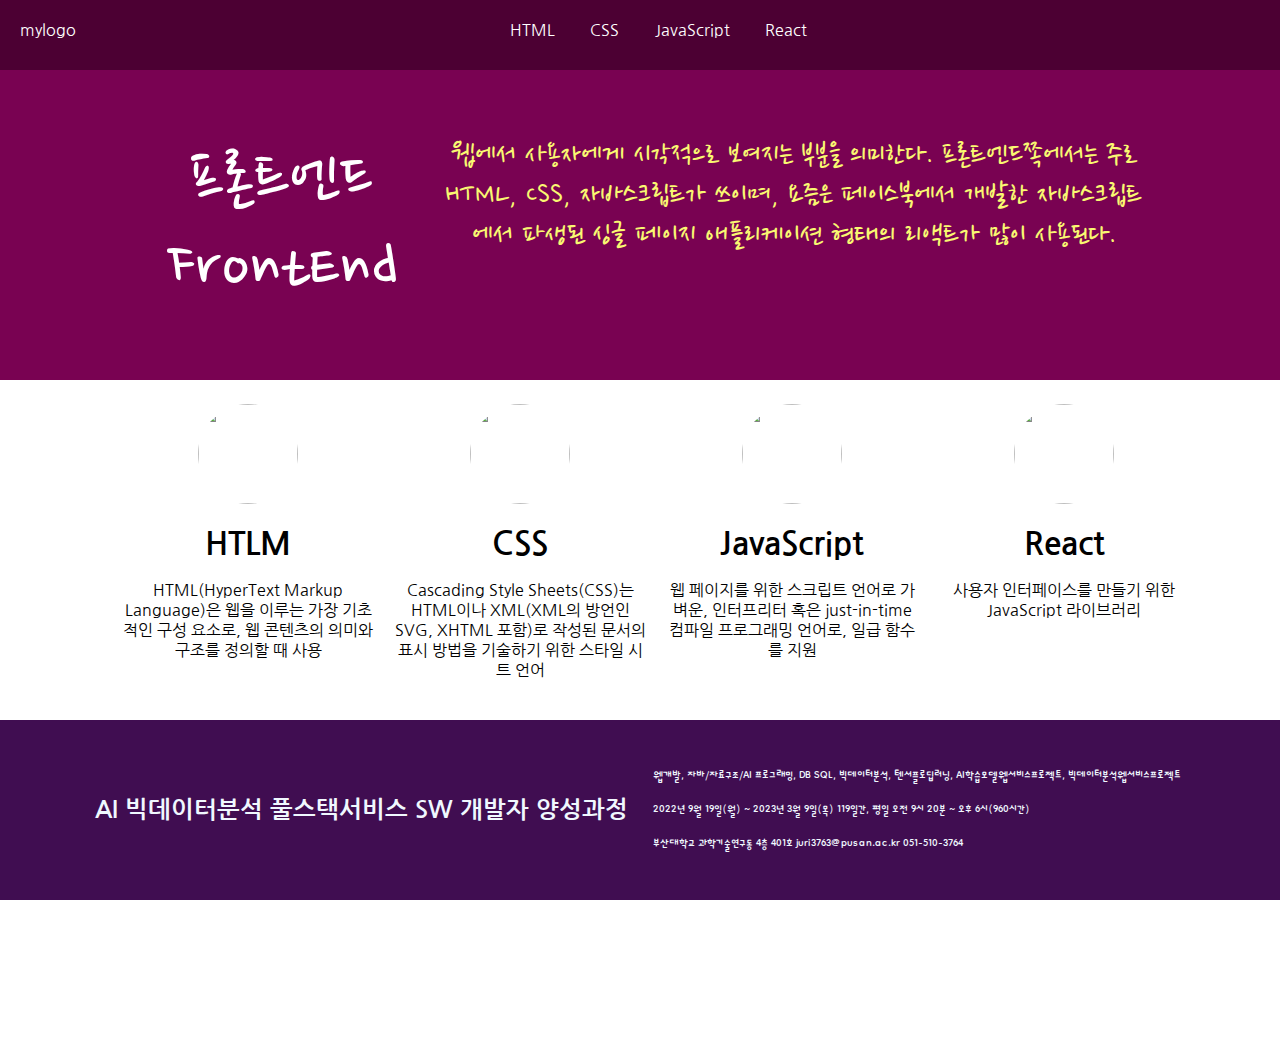
==== index.html @ 1aff1c4b "반응형" ====
<!DOCTYPE html>
<html>
  <head>
    <title>K디지털 웹</title>
    <meta name="viewport" content="width=device-width, initial-scale=1">
    <link rel="stylesheet" href="./styles/main.css">
    <!--웹폰트-->
    <link rel="preconnect" href="https://fonts.googleapis.com">
    <link rel="preconnect" href="https://fonts.gstatic.com" crossorigin>
    <link href="https://fonts.googleapis.com/css2?family=Dongle&family=Nanum+Gothic:wght@400;800&family=Nanum+Pen+Script&family=Noto+Sans+KR:wght@300&display=swap" rel="stylesheet">
    <!--웹아이콘-->
    <script src="https://kit.fontawesome.com/74df50e688.js" crossorigin="anonymous"></script>
  </head>
  <body>
    <nav>
      <div class="nav_logo">
        mylogo
      </div> 
      <ul class="nav_menu">
        <li><a href="#">HTML</a></li>
        <li><a href="#">CSS</a></li>
        <li><a href="#">JavaScript</a></li>
        <li><a href="#">React</a></li>
      </ul>
      <ul class="nav_icon">
        <li><i class="fa-brands fa-facebook"></i></li>
        <li><i class="fa-brands fa-square-instagram"></i></li>
      </ul> 
    </nav>
    <header>
      <section>
        <div class="header_left">프론트엔드<br>FrontEnd</div>
        <div class="header_right">
          웹에서 사용자에게 시각적으로 보여지는 부분을 의미한다. 프론트엔드쪽에서는 주로 HTML, CSS, 자바스크립트가 쓰이며, 요즘은 페이스북에서 개발한 자바스크립트에서 파생된 싱글 페이지 애플리케이션 형태의 리액트가 많이 사용된다.
        </div>
      </section>
    </header>
    <main>
      <section>
        <div>
          <img src="./images/html.png">
        </div>
        <div class="content">
          <h1>HTLM</h1>
          <p>HTML(HyperText Markup Language)은 웹을 이루는 가장 기초적인 구성 요소로, 웹 콘텐츠의 의미와 구조를 정의할 때 사용</p>
        </div>
      </section>
      <section>
        <div>
          <img src="./images/css.png">
        </div>
        <div class="content">
          <h1>CSS</h1>
          <p>Cascading Style Sheets(CSS)는 HTML이나 XML(XML의 방언인 SVG, XHTML 포함)로 작성된 문서의 표시 방법을 기술하기 위한 스타일 시트 언어</p>
      </section>
      <section>
        <div>
          <img src="./images/js.png">
        </div>
        <div class="content">
          <h1>JavaScript</h1>
          <p>웹 페이지를 위한 스크립트 언어로 가벼운, 인터프리터 혹은 just-in-time 컴파일 프로그래밍 언어로, 일급 함수를 지원</p>
      </section>
      <section>
        <div>
          <img src="./images/react.png">
        </div>
        <div class="content">
          <h1>React</h1>
          <p>사용자 인터페이스를 만들기 위한 JavaScript 라이브러리</p>
      </section>
    </main>
    <footer>
      <h2>AI 빅데이터분석 풀스택서비스 SW 개발자 양성과정</h2>
      <ul> 
        <li>웹개발, 자바/자료구조/AI 프로그래밍, DB SQL, 빅데이터분석, 텐서플로딥러닝, 
          AI학습모델웹서비스프로젝트, 빅데이터분석웹서비스프로젝트</li>
        <li>
          2022년 9월 19일(월) ~ 2023년 3월 9일(목) 119일간, 평일 오전 9시 20분 ~ 오후 6시(960시간)
        </li>
        <li>부산대학교 과학기술연구동 4층 401호 juri3763@pusan.ac.kr 051-510-3764</li> 
      </ul>
      
    </footer>
  </body>
</html>
---- styles/main.css ----
/* layout */
* {
  margin: 0px;
  padding: 0px;
}

nav {
  top : 0px;
  position:sticky; 
  height : 30px;
  background-color: #4C0033;
  color : white;
  display: flex;
  justify-content:space-between;
}

header {
  height: 30vh;
  background-color: #790252;
  color : white;
  padding: 20px;
  display: flex;
  justify-content: center;
  align-items: center;
}

header > section {
  width : 80vw;
  padding: 8px;
  display: flex;
  justify-content: center;
  font-family: 'Nanum Pen Script', cursive;
}
header > div {
  background-color: #E80F88;
  margin: 1em;
}

.header_left {
  width: 30%;  
  font-size: 8vmin;
}

.header_right {
  width: 70%; 
  font-size: 2em;
  color: #F9F871;
}

main {
  height: 50vh;
  margin: 1em;
  display: flex;
  flex-wrap :wrap ;
  justify-content: center;
}

main > section { 
  margin: 0.5em;
  width: 20%;
}

footer {
  height: 20vh;
  margin-top: 2em;
  background-color: #400D51;
  color: aliceblue;
  display: flex;
  justify-content: center; 
  align-items: center; 
  bottom: 0;
  position: sticky;
}
footer li {
  margin-left: 20px;
}
footer li {
  padding: 5px ;
  list-style: none; 
  font-family: 'Dongle', sans-serif;
}
/*폰트*/
body {
  /* font-family: 'Dongle', sans-serif;*/
  font-family: 'Nanum Gothic', sans-serif;
  /*font-family: 'Nanum Pen Script', cursive;*/
  /*font-family: 'Noto Sans KR', sans-serif;*/
}

/*메뉴*/
nav { 
  padding: 20px;
}
nav a {
  text-decoration: none;
  color: white;
  padding: 8px;
}
nav a:hover {
  background-color: #E80F88;
}
.nav_menu, .nav_icon {
  display: flex;

}
.nav_menu > li, .nav_icon > li {
  list-style: none;
  padding-left: 1.2em;
}

/*main 이미지*/
main {
  width : 100%;
}

section > div {
  text-align: center;
  width : 100%;
}
img {
  width : 100px ;
  height: 100px ;
  max-width: 100px;
  min-width: 100px;
  border-radius: 50%;
}
.content > h1{
  padding: 20px; 
}

/*반응형 미디어쿼리*/

/* 모바일 가로, 테블릿 세로 (해상도 ~ 600px)*/ 
@media screen and (max-width:900px) {

  header {
    display: block;
    height: auto;
  }
  
  header > section {
    display: block;
    width : 100% ;
  }
  main {
    height: auto;
    width : 100% ;
    text-align: center;
  }

  main > section { 
    margin: 0.5em;
    width: 100%;
    height: auto;
    
    padding: 20px;
    border-bottom: #f0f0f0 solid 2px;
  } 
  .header_left, .header_right {
    width: 100%;
  }
  nav {
    height: auto;
    display: flex;
    flex-wrap: wrap; 
  }
  nav > div, nav > ul {
    width: 100%;
    padding: 20px;
  }
  .nav_menu  {
    display: block;   
  }
  .nav_menu >li { 
    margin: 10px;
  }
  .nav_icon {
    display: none;
  }
  footer {
    height: 60px;
    
  }
  footer > h2 {
    font-size: 1em;
  }
  footer > ul {
    display: none;
  }
}
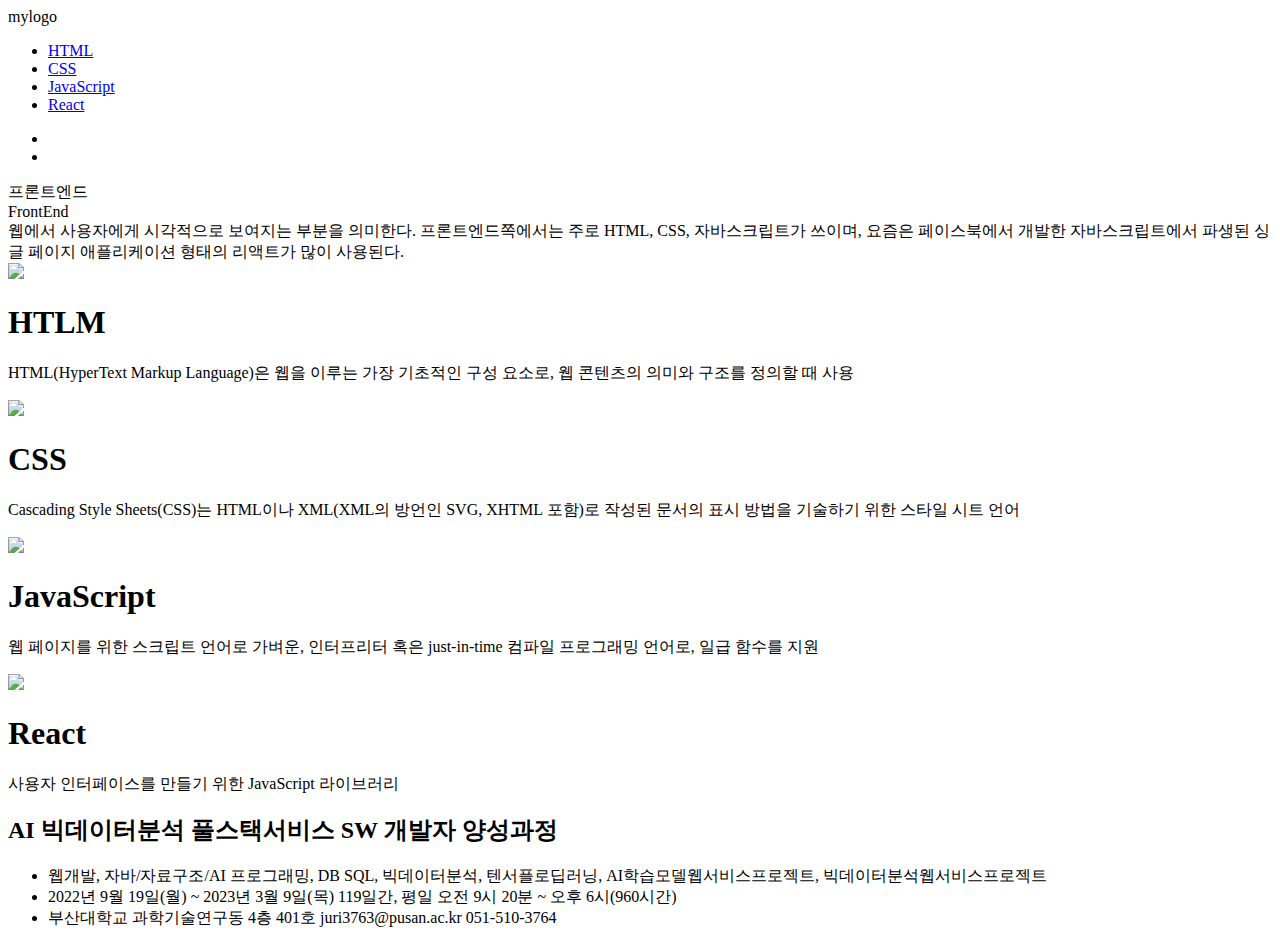
==== commit 7699a25d: "메인수정" ====
--- a/index.html
+++ b/index.html
@@ -2,8 +2,8 @@
 <html>
   <head>
     <title>K디지털 웹</title>
-    <meta name="viewport" content="width=device-width, initial-scale=1">
-    <link rel="stylesheet" href="./styles/main.css">
+    <!--<meta name="viewport" content="width=device-width, initial-scale=1">
+    <link rel="stylesheet" href="./styles/main.css">-->
     <!--웹폰트-->
     <link rel="preconnect" href="https://fonts.googleapis.com">
     <link rel="preconnect" href="https://fonts.gstatic.com" crossorigin>
--- a/styles/main.css
+++ b/styles/main.css
@@ -15,13 +15,14 @@
 }
 
 header {
-  height: 30vh;
-  background-color: #790252;
+  height: 30vh; 
   color : white;
   padding: 20px;
   display: flex;
   justify-content: center;
   align-items: center;
+  background: rgb(63,94,251);
+  background: radial-gradient(circle, rgba(63,94,251,1) 0%, rgba(252,70,107,1) 100%);
 }
 
 header > section {
